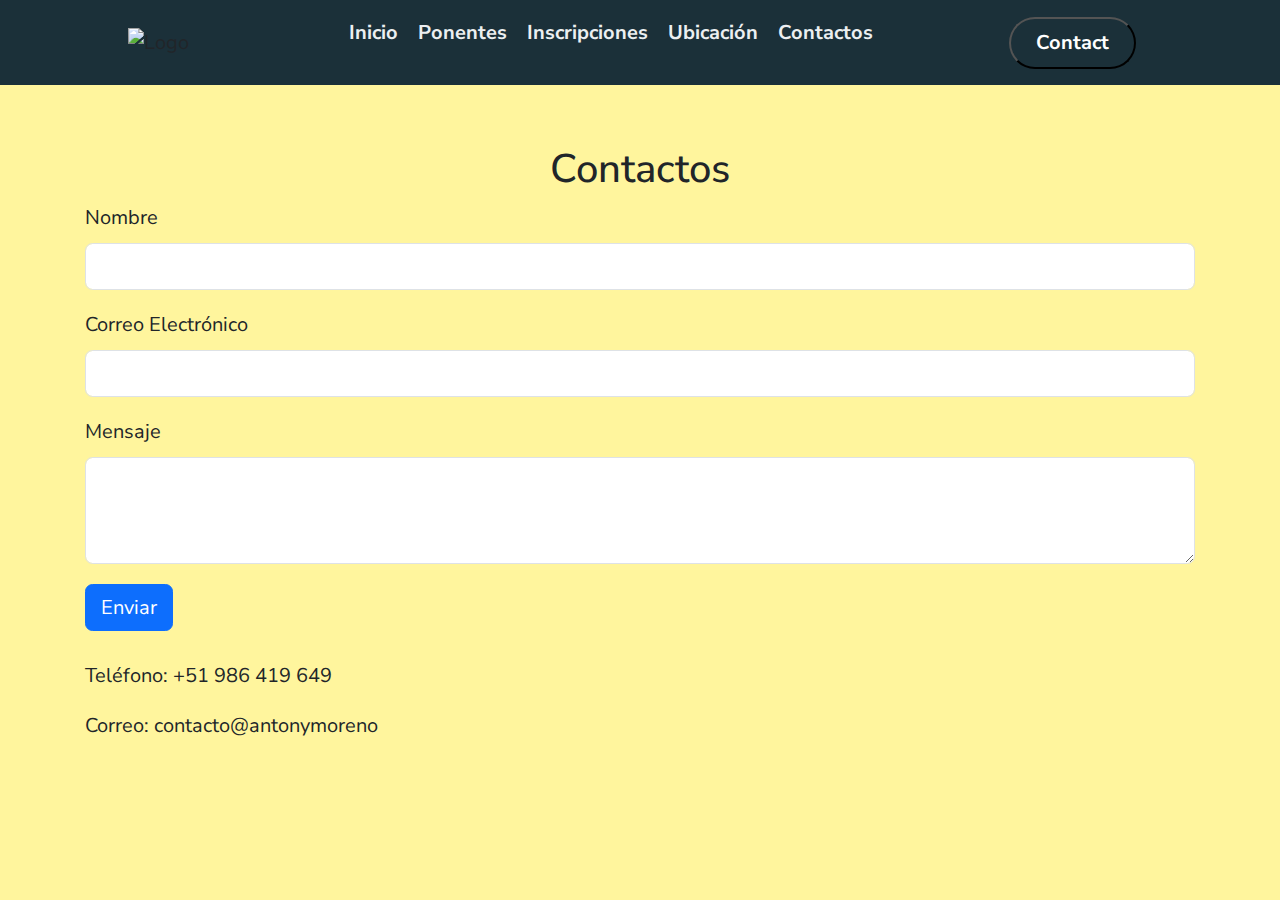
==== contactos.html @ d7e24408 "Primer commit" ====
<!DOCTYPE html>
<html lang="en">
<head>
    <meta charset="UTF-8">
    <meta name="viewport" content="width=device-width, initial-scale=1.0">
    <title>Contactos</title>
    <link href="https://cdn.jsdelivr.net/npm/bootstrap@5.3.0-alpha1/dist/css/bootstrap.min.css" rel="stylesheet">
    <link rel="stylesheet" href="styles/bootstrap.min.css" />
    <link rel="stylesheet" href="styles.css" />
    <script src="https://cdn.jsdelivr.net/npm/bootstrap@5.3.3/dist/js/bootstrap.bundle.min.js" integrity="sha384-YvpcrYf0tY3lHB60NNkmXc5s9fDVZLESaAA55NDzOxhy9GkcIdslK1eN7N6jIeHz" crossorigin="anonymous"></script>
</head>
<body>
    <header class="header">
        <div class="logo">
            <img src="../logoboostrap.png" alt="Logo">
        </div>
        <nav>
            <ul class="nav-links">
                <li><a href="index.html">Inicio</a></li>
                <li><a href="ponentes.html">Ponentes</a></li>
                <li><a href="inscripciones.html">Inscripciones</a></li>
                <li><a href="ubicacion.html">Ubicación</a></li>
                <li><a href="contactos.html">Contactos</a></li>
            </ul>
        </nav>
        <a href="contactos.html" class="btn"><button>Contact</button></a>
    </header>

    <section id="contactos" class="container mt-5">
        <h2 class="text-center">Contactos</h2>
        <form>
            <div class="mb-3">
                <label for="contactName" class="form-label">Nombre</label>
                <input type="text" class="form-control" id="contactName">
            </div>
            <div class="mb-3">
                <label for="contactEmail" class="form-label">Correo Electrónico</label>
                <input type="email" class="form-control" id="contactEmail">
            </div>
            <div class="mb-3">
                <label for="contactMessage" class="form-label">Mensaje</label>
                <textarea class="form-control" id="contactMessage" rows="3"></textarea>
            </div>
            <button type="submit" class="btn btn-primary">Enviar</button>
        </form>

        <p class="mt-4">Teléfono: +51 986 419 649</p>
        <p>Correo: contacto@antonymoreno</p>
    </section>
</body>
</html>
---- styles.css ----
@import url('https://fonts.googleapis.com/css2?family=Nunito+Sans:ital,opsz,wght@0,6..12,200..1000;1,6..12,200..1000&display=swap');

*{
    box-sizing: border-box;
    margin: 0;
    padding: 0;
    font-family: "Nunito Sans", sans-serif;
    font-size: 20px;
}

body{
    background-color: #fff59d;
}

.header{
    background-color: #1b3039;
    display: flex;
    justify-content: space-between;
    align-items: center;
    height: 85px;
    padding: 5px 10%;
}

.header .logo{
    cursor: pointer;
}

.header .logo img{
    height: 70px;
    width: auto;
    transition: all 0.3s;
}

.header .logo img:hover{
    transform: scale(1.2);
}

.header .nav-links{
    list-style: none;
    display: flex;
    gap: 20px;
}

.header .nav-links li{
    display: inline-block;
}

.header .nav-links li:hover{
    transform: scale(1.1);
}

.header .nav-links a{
    font-weight: 700;
    color: #eceff1;
    text-decoration: none;
}

.header .nav-links li a:hover{
    color: #ffbc0e;
}

.header .btn button{
    font-weight: 700;
    color: #ffffff;
    padding: 9px 25px;
    background: none;
    border-radius: 50px;
    cursor: pointer;
    transition: all 0.3s ease 0s;
}

.header .btn button:hover{
    background-color: #e2f1f8;
    color: #ffbc0e;
    transform: scale(1.1) ;
}
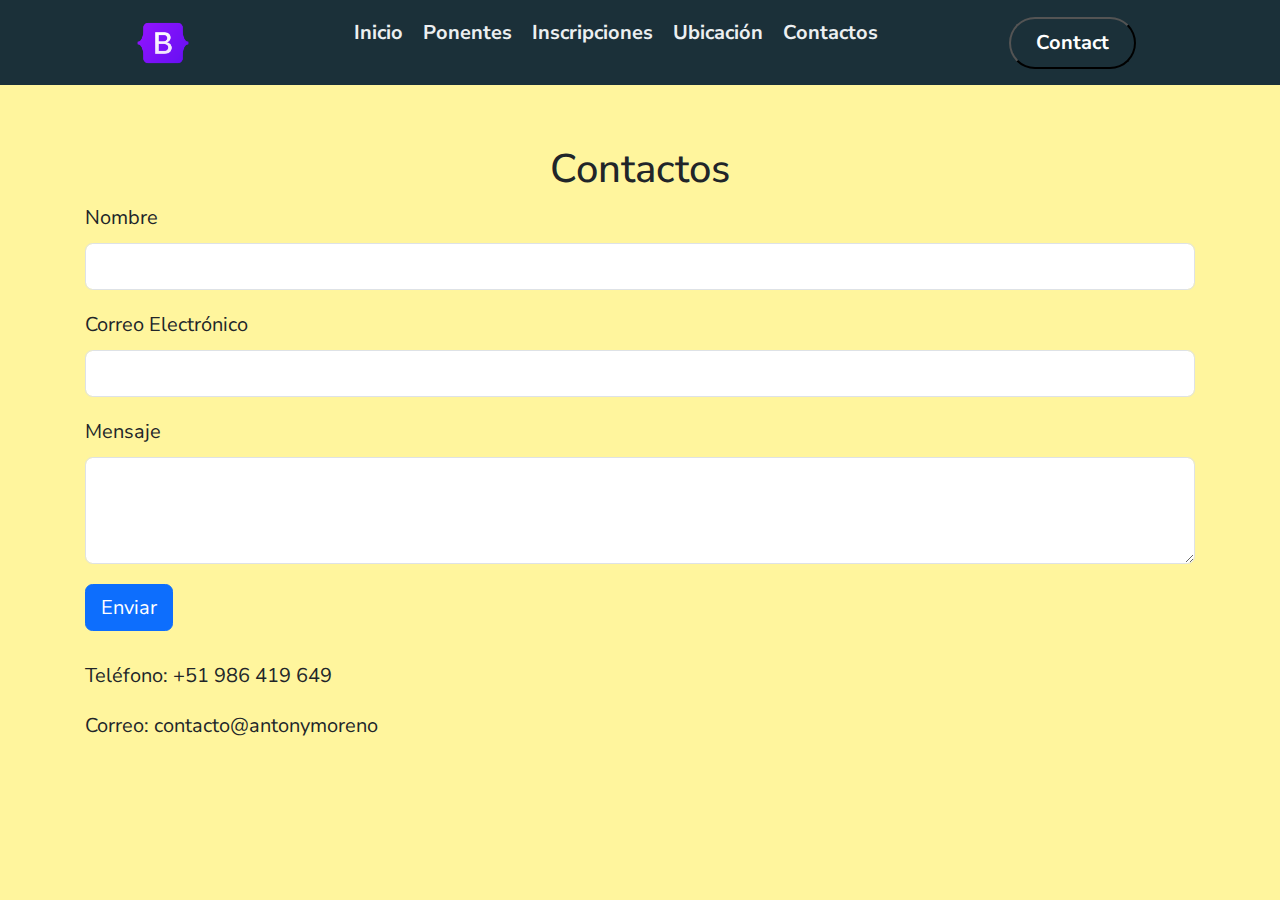
==== commit 5bbbb84c: "Commit 1" ====
--- a/contactos.html
+++ b/contactos.html
@@ -12,7 +12,7 @@
 <body>
     <header class="header">
         <div class="logo">
-            <img src="../logoboostrap.png" alt="Logo">
+            <img src="logoboostrap.png" alt="Logo">
         </div>
         <nav>
             <ul class="nav-links">
